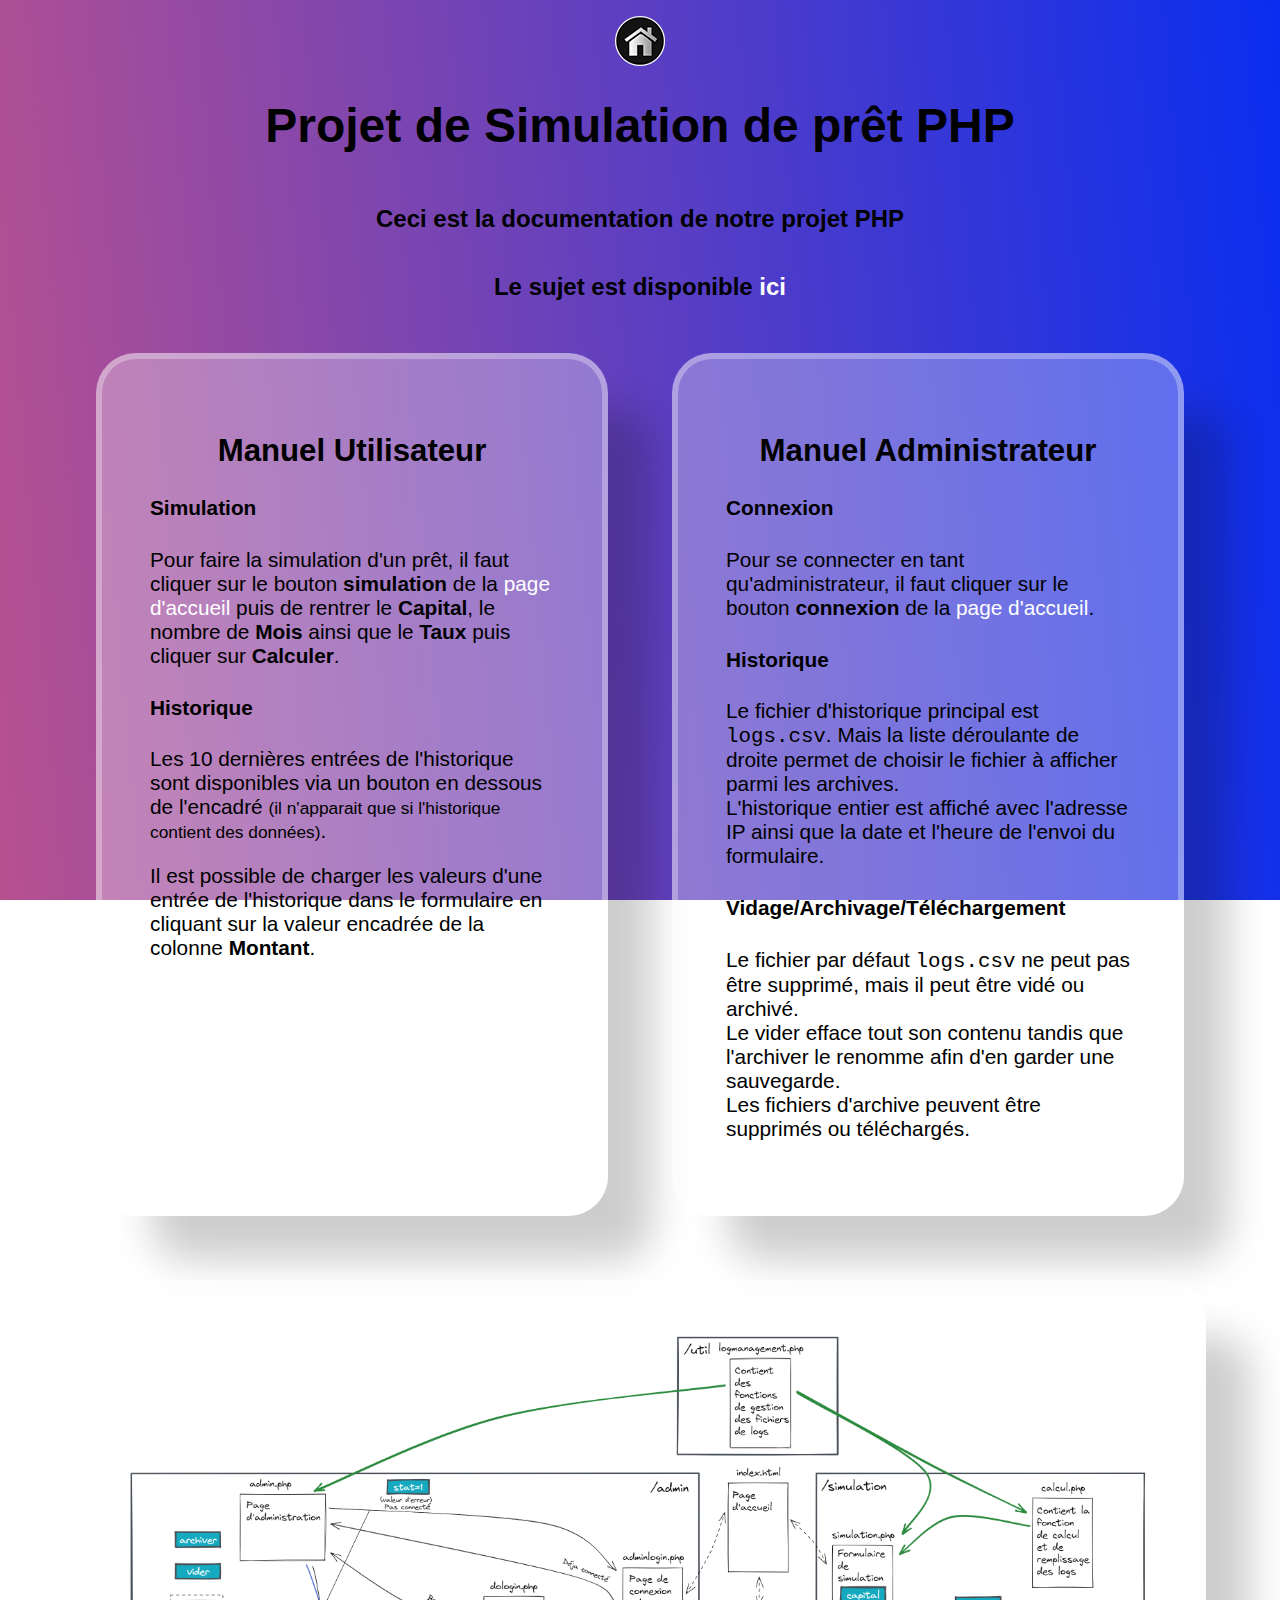
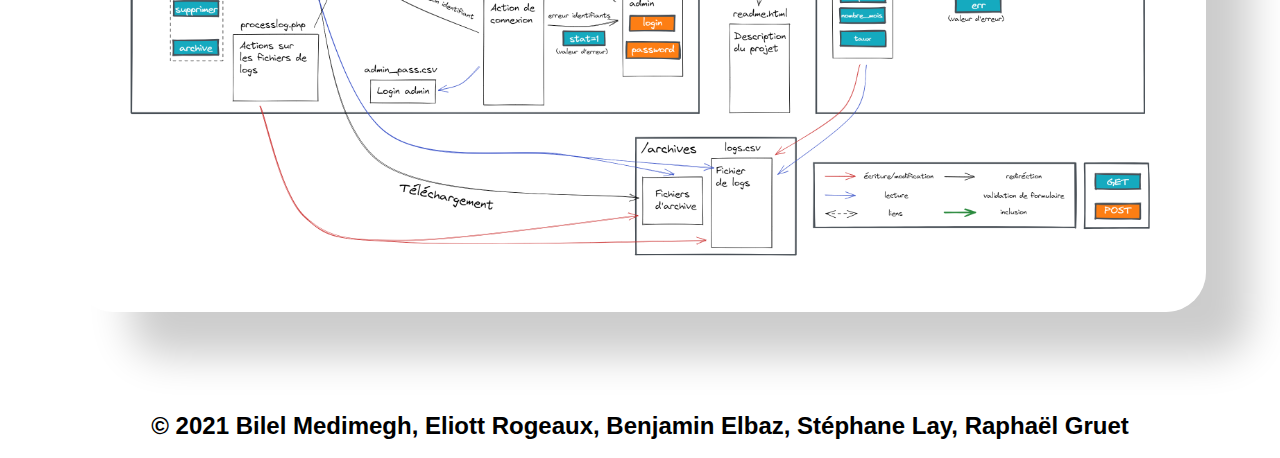
==== readme/index.html @ b9010165 "Renommage pour avoir des index en page principale" ====
<html lang="fr">
<meta charset="UTF-8">

<head>
    <title>Documentation du projet</title>
    <link href="/icones/readme.png" rel="icon" type="image/png"/>
    <link href="/css/style.css" rel="stylesheet">
    <link href="/css/styleReadme.css" rel="stylesheet">

    <script>
        /*couleur qui change*/
        setInterval(function () {
            document.getElementById('colorChange').style.color = '#' + Math.random().toString(16).substr(-6);
        }, 750);
    </script>

</head>

<body>
<a class="centrer" href="../" title="Accueil">
    <img alt="Icône" src="../icones/accueil.png" width="50"/>
</a>
<h1 id="bank-account-php">Projet de Simulation de prêt PHP</h1>

<h2>Ceci est la documentation de notre projet PHP</h2>
<h2>Le sujet est disponible <a href="Projet%20PHP%202021.pdf">ici</a></h2>

<div class="manuels">
    <div class="box">
        <h2>Manuel Utilisateur</h2>
        <h4>Simulation</h4>
        <p>
            Pour faire la simulation d'un prêt, il faut cliquer sur le bouton
            <strong>simulation</strong> de la <a href="../">page d'accueil</a>
            puis de rentrer le <strong>Capital</strong>, le nombre de <strong>Mois</strong> ainsi que le
            <strong>Taux</strong>
            puis cliquer sur <strong>Calculer</strong>.
        </p>
        <h4>Historique</h4>
        <p>
            Les 10 dernières entrées de l'historique sont disponibles via un bouton en dessous de l'encadré
            <small>(il n'apparait que si l'historique contient des données)</small>.
        </p>
        <p>
            Il est possible de charger les valeurs d'une entrée de l'historique dans le formulaire en cliquant sur la
            valeur encadrée de la colonne <strong>Montant</strong>.
        </p>
    </div>

    <div class="box">
        <h2>Manuel Administrateur</h2>
        <h4>Connexion</h4>
        <p>
            Pour se connecter en tant qu'administrateur, il faut cliquer sur le bouton <strong>connexion</strong> de la
            <a href="../index.html">page d'accueil</a>.
        </p>
        <h4>Historique</h4>
        <p>
            Le fichier d'historique principal est <code>logs.csv</code>. Mais la liste déroulante de droite permet de
            choisir le fichier à afficher parmi les archives.<br/>
            L'historique entier est affiché avec l'adresse IP ainsi que la date et l'heure de l'envoi du formulaire.
        </p>
        <h4>Vidage/Archivage/Téléchargement</h4>
        <p>
            Le fichier par défaut <code>logs.csv</code> ne peut pas être supprimé, mais il peut être vidé ou
            archivé.<br/>
            Le vider efface tout son contenu tandis que l'archiver le renomme afin d'en garder une sauvegarde.<br>
            Les fichiers d'archive peuvent être supprimés ou téléchargés.
        </p>
    </div>

</div>

<div class="box" style="width: 80%">
    <img alt="Schéma de l'architecture de l'application" src="architecture.png"/>
</div>

<footer>
    <h2 id="colorChange" style="transition: color 1s"> © 2021 Bilel Medimegh, Eliott Rogeaux, Benjamin Elbaz,
        Stéphane Lay, Raphaël Gruet</h2>
</footer>

</body>
</html>
---- css/style.css ----
:root {
    --gris: rgba(255, 255, 255, .3);
    --gris-clair: rgba(255, 255, 255, .5);
    --input: #e0d8f0;
    --shadow: rgba(0, 0, 0, .2);
    --bleu-table: #6495ed;
    --deg1: #da2093;
    --deg2: #092eef;

    --error: #be0000;
    --success: limegreen;
}

body {
    display: flex;
    padding-top: 8rem;
    justify-content: center;
    align-items: center;
    text-align: center;
    background: repeating-linear-gradient(85deg, #b75190, var(--deg2)) fixed;
    font-family: arial, sans-serif;
}

h1 {
    font-weight: bold;
    font-size: xxx-large;
}

.box {
    width: 25rem;
    font-size: 1.3rem;
    background: var(--gris);
    box-shadow: 50px 50px 40px -6px var(--shadow);

    margin-top: 5rem;
    padding: 3rem;

    border: 6px solid var(--gris);

    border-radius: 40px;
}

.form-group {
    display: flex;
    justify-content: space-evenly;
    margin-bottom: 1rem;
}

.labels {
    display: flex;
    flex-direction: column;
    justify-content: space-between;
    margin: 1rem 1rem 1rem 0;
    text-align: left;
}

.inputs {
    display: flex;
    flex-direction: column;
}

.inputs input:not(:last-child) {
    margin-bottom: 1rem;
}

/* a l'intérieur du rectangle du formulaire */
input {
    height: 1.3rem;
    width: 11rem;
    font-size: 1.2rem;
    background: var(--input);
    border: 2px solid var(--gris-clair);
    padding: 1.2rem;
    outline: none;
    border-radius: 50px;
}

input:hover, input:focus {
    background: rgb(213 157 217 / 50%);
    transition: all .3s;
}

/* Cacher les flèches de l'input number*/
/* Chrome, Safari, Edge, Opera */
input::-webkit-outer-spin-button,
input::-webkit-inner-spin-button {
    -webkit-appearance: none;
}

/* Cacher les flèches de l'input number*/
/* Firefox */
input[type=number] {
    -moz-appearance: textfield;
}

button, select, .button {
    background: var(--input);
    border: 2px solid var(--gris-clair);
    padding: 1rem;
    border-radius: 50px;
    width: 150px;
    font-size: 1.2rem;
    cursor: pointer;
    text-align: center;
    transition: all .3s;
}

button:hover:enabled, select:hover, .button:hover {
    background: rgba(205, 220, 55, 0.7);
    transition: all .3s;
}

button:disabled {
    cursor: not-allowed;
}

option {
    background: white;
}

.popButton {
    text-decoration: none;
    padding: 8px;
    background-color: rgb(56 182 255 / 90%);
    border-radius: 20px;
    color: white;
    border: 2px solid var(--gris-clair);
    cursor: pointer;
}

.popButton:hover {
    background: rgb(214 226 44 / 83%) !important;
    transition: all .3s;
}

.info {
    font-weight: 500;
    opacity: .7;
    font-size: 1.2rem;
    margin-top: 20px;
    margin-bottom: 20px;
    text-shadow: 2px 2px 4px var(--shadow);
}

.success {
    color: var(--success);
}

.error {
    color: var(--error);
}

.result {
    font-weight: 500;
    font-size: 1.6rem;
    text-shadow: 3px 3px 4px var(--shadow);
}

table {
    margin: auto;
    border: 2px solid var(--bleu-table);
    color: white;
    border-radius: 5px;
    width: 90%;
    text-align: center;
    border-spacing: 0;
}

thead {
    font-size: 1.5rem;
}

td, th {
    border: 2px solid var(--bleu-table);
    padding: 8px;
}
---- css/styleReadme.css ----
body{
    flex-direction: column;
    padding-top: 1rem;
}

body, html{
    margin: 0;
}
p,h4{
    text-align: left;
}
a{
    color:white;
    text-decoration:none;
}
img{
    max-width:100%;
    max-height:100%;
}

.manuels{
    display: flex;
    flex-direction: row;
    justify-content: space-around;
    width: 90%;
}
.box{
    margin: 2rem;
    width: 40%;
}

footer{
    margin-top: 3rem;
    margin-bottom: 0;
    background-color: var(--gris);
    width: 100%;
}
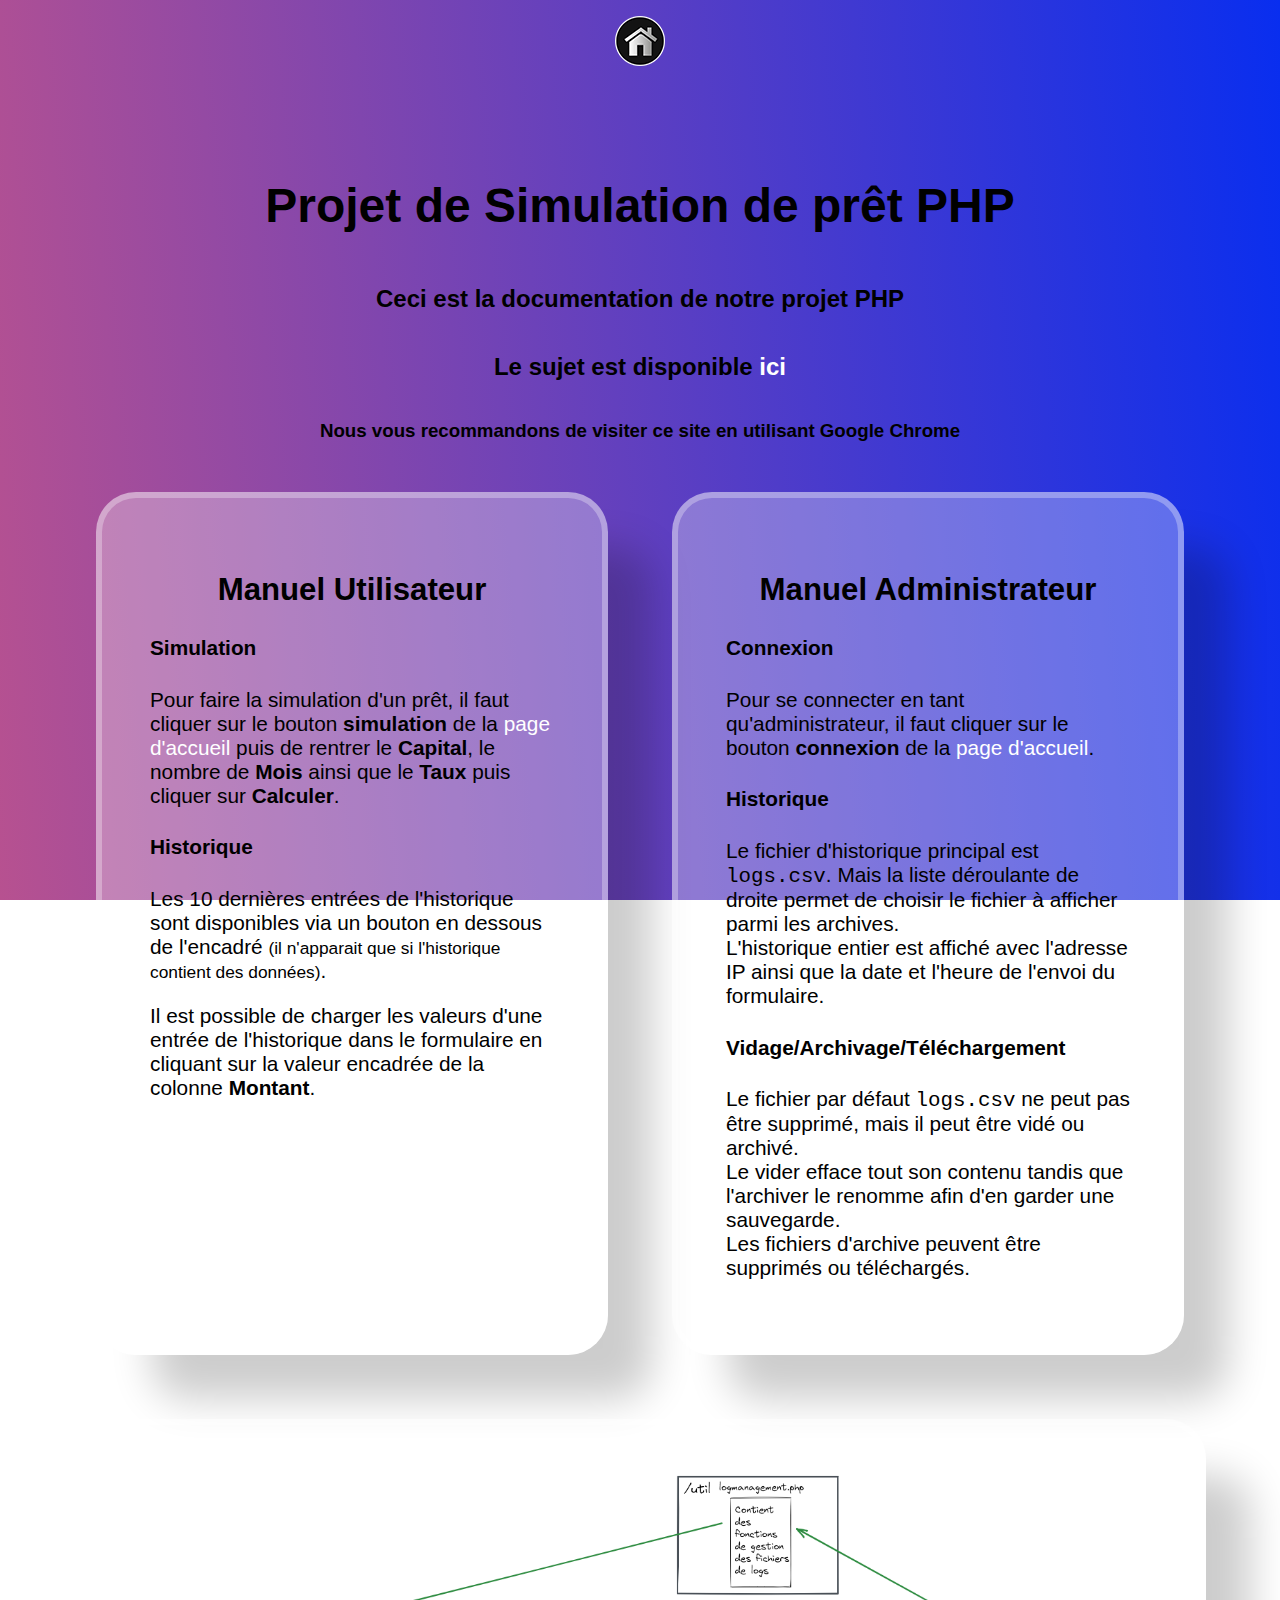
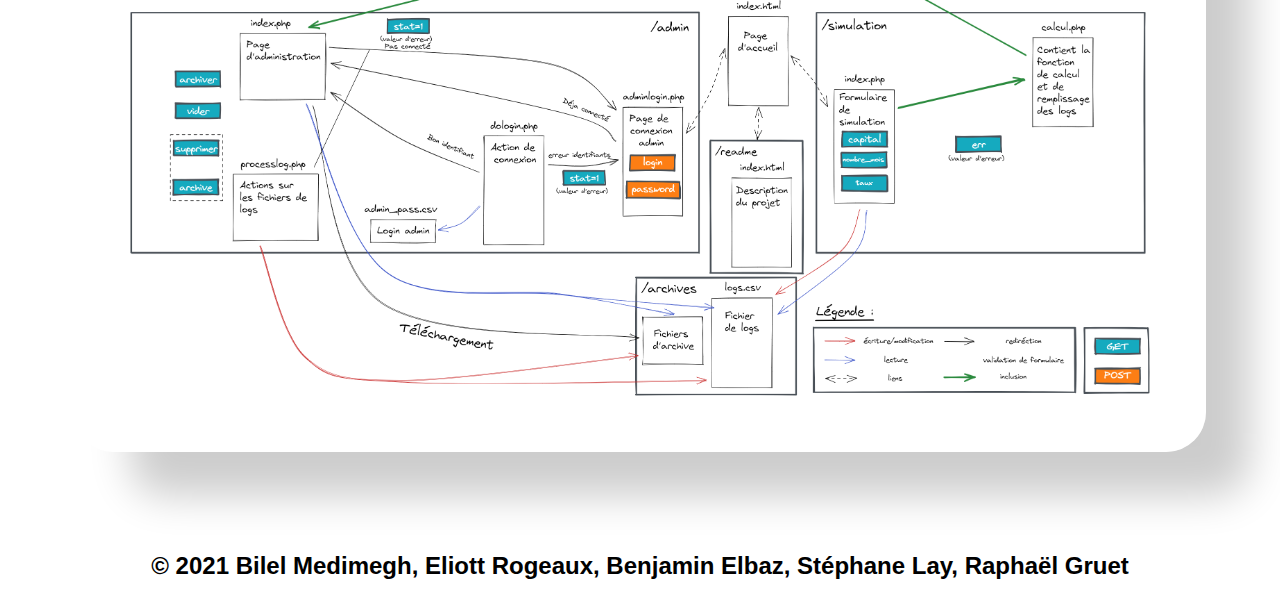
==== commit b10e973f: "Final commit" ====
--- a/readme/index.html
+++ b/readme/index.html
@@ -24,6 +24,7 @@
 
 <h2>Ceci est la documentation de notre projet PHP</h2>
 <h2>Le sujet est disponible <a href="Projet%20PHP%202021.pdf">ici</a></h2>
+<h3>Nous vous recommandons de visiter ce site en utilisant Google Chrome</h3>
 
 <div class="manuels">
     <div class="box">
--- a/css/style.css
+++ b/css/style.css
@@ -6,14 +6,13 @@
     --bleu-table: #6495ed;
     --deg1: #da2093;
     --deg2: #092eef;
-
     --error: #be0000;
     --success: limegreen;
 }
 
 body {
     display: flex;
-    padding-top: 8rem;
+    padding-top: 1rem;
     justify-content: center;
     align-items: center;
     text-align: center;
@@ -24,6 +23,7 @@
 h1 {
     font-weight: bold;
     font-size: xxx-large;
+    padding-top: 5rem;
 }
 
 .box {
@@ -31,12 +31,8 @@
     font-size: 1.3rem;
     background: var(--gris);
     box-shadow: 50px 50px 40px -6px var(--shadow);
-
-    margin-top: 5rem;
     padding: 3rem;
-
     border: 6px solid var(--gris);
-
     border-radius: 40px;
 }
 
@@ -173,5 +169,4 @@
 td, th {
     border: 2px solid var(--bleu-table);
     padding: 8px;
-}
-
+}--- a/css/styleReadme.css
+++ b/css/styleReadme.css
@@ -1,36 +1,40 @@
 
-body{
+body {
     flex-direction: column;
     padding-top: 1rem;
 }
 
-body, html{
+body, html {
     margin: 0;
 }
-p,h4{
+
+p, h4 {
     text-align: left;
 }
-a{
-    color:white;
-    text-decoration:none;
-}
-img{
-    max-width:100%;
-    max-height:100%;
+
+a {
+    color: white;
+    text-decoration: none;
 }
 
-.manuels{
+img {
+    max-width: 100%;
+    max-height: 100%;
+}
+
+.manuels {
     display: flex;
     flex-direction: row;
     justify-content: space-around;
     width: 90%;
 }
-.box{
+
+.box {
     margin: 2rem;
     width: 40%;
 }
 
-footer{
+footer {
     margin-top: 3rem;
     margin-bottom: 0;
     background-color: var(--gris);
